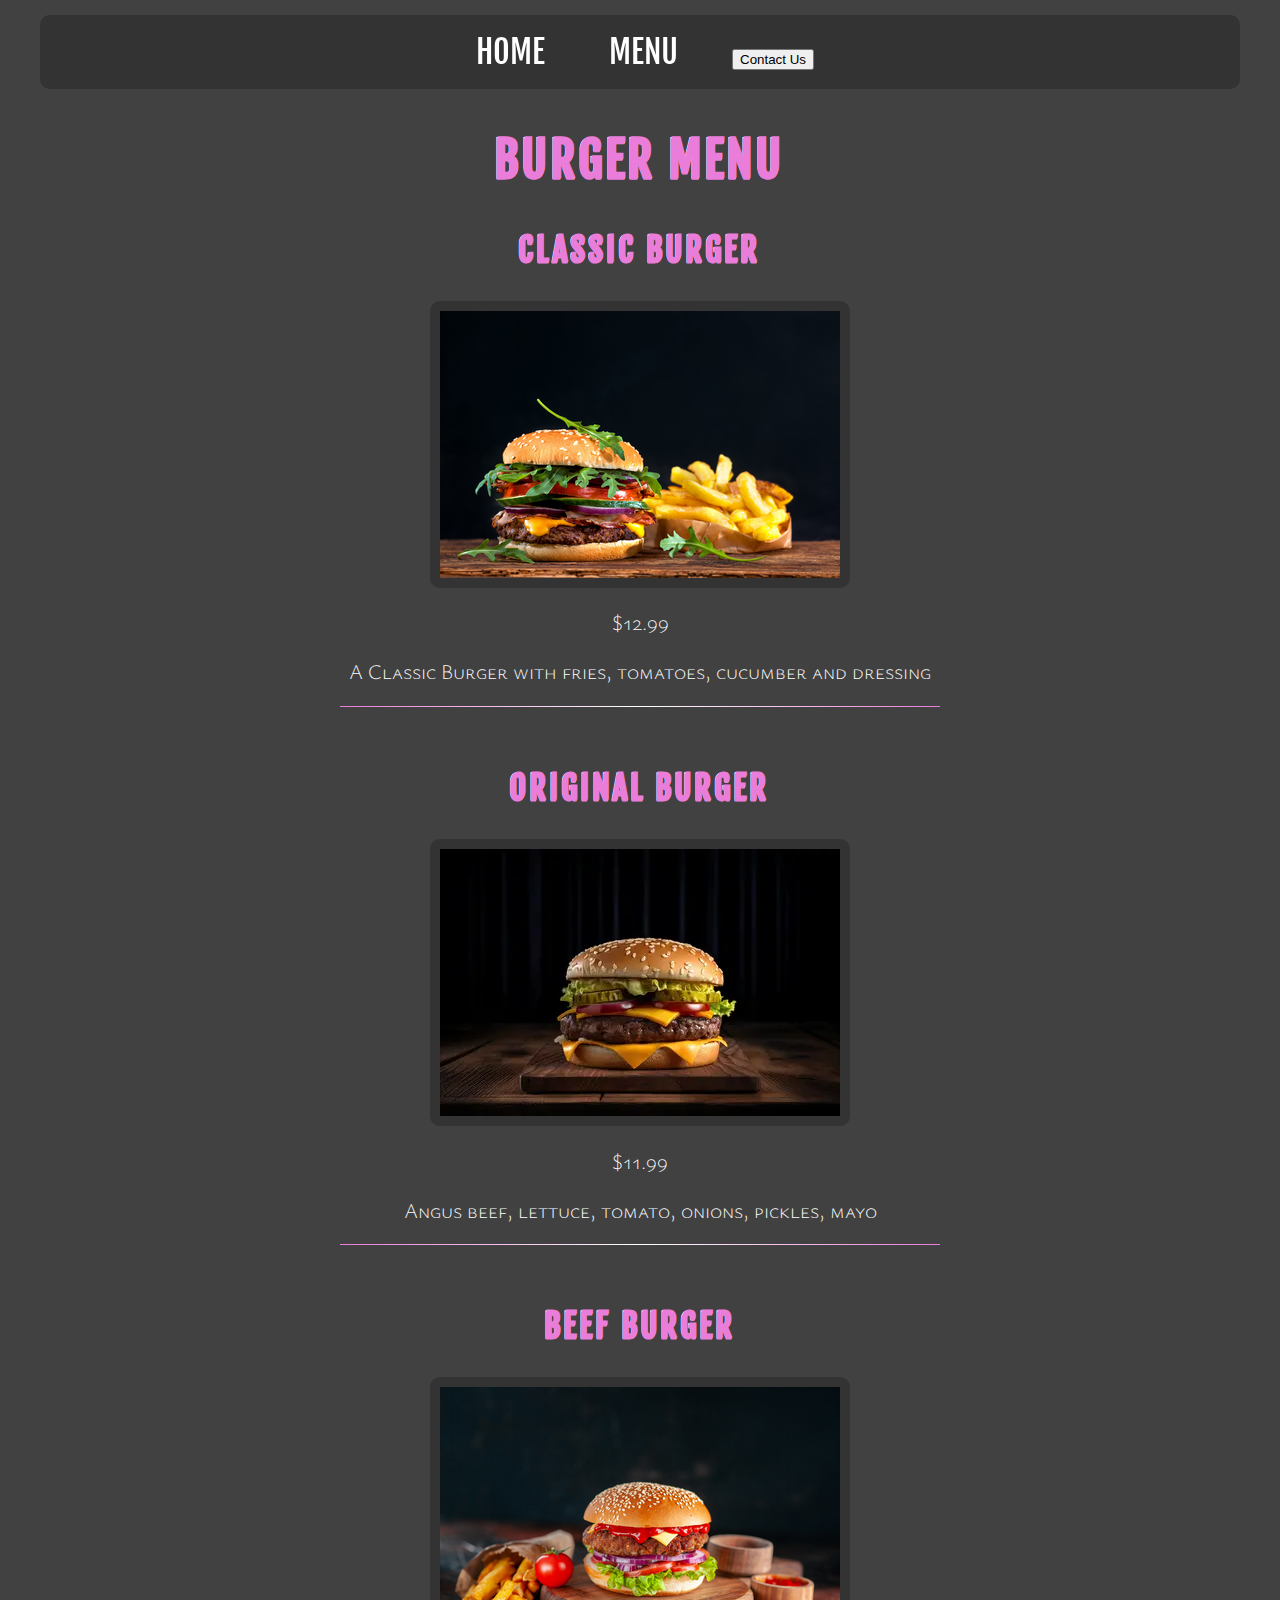
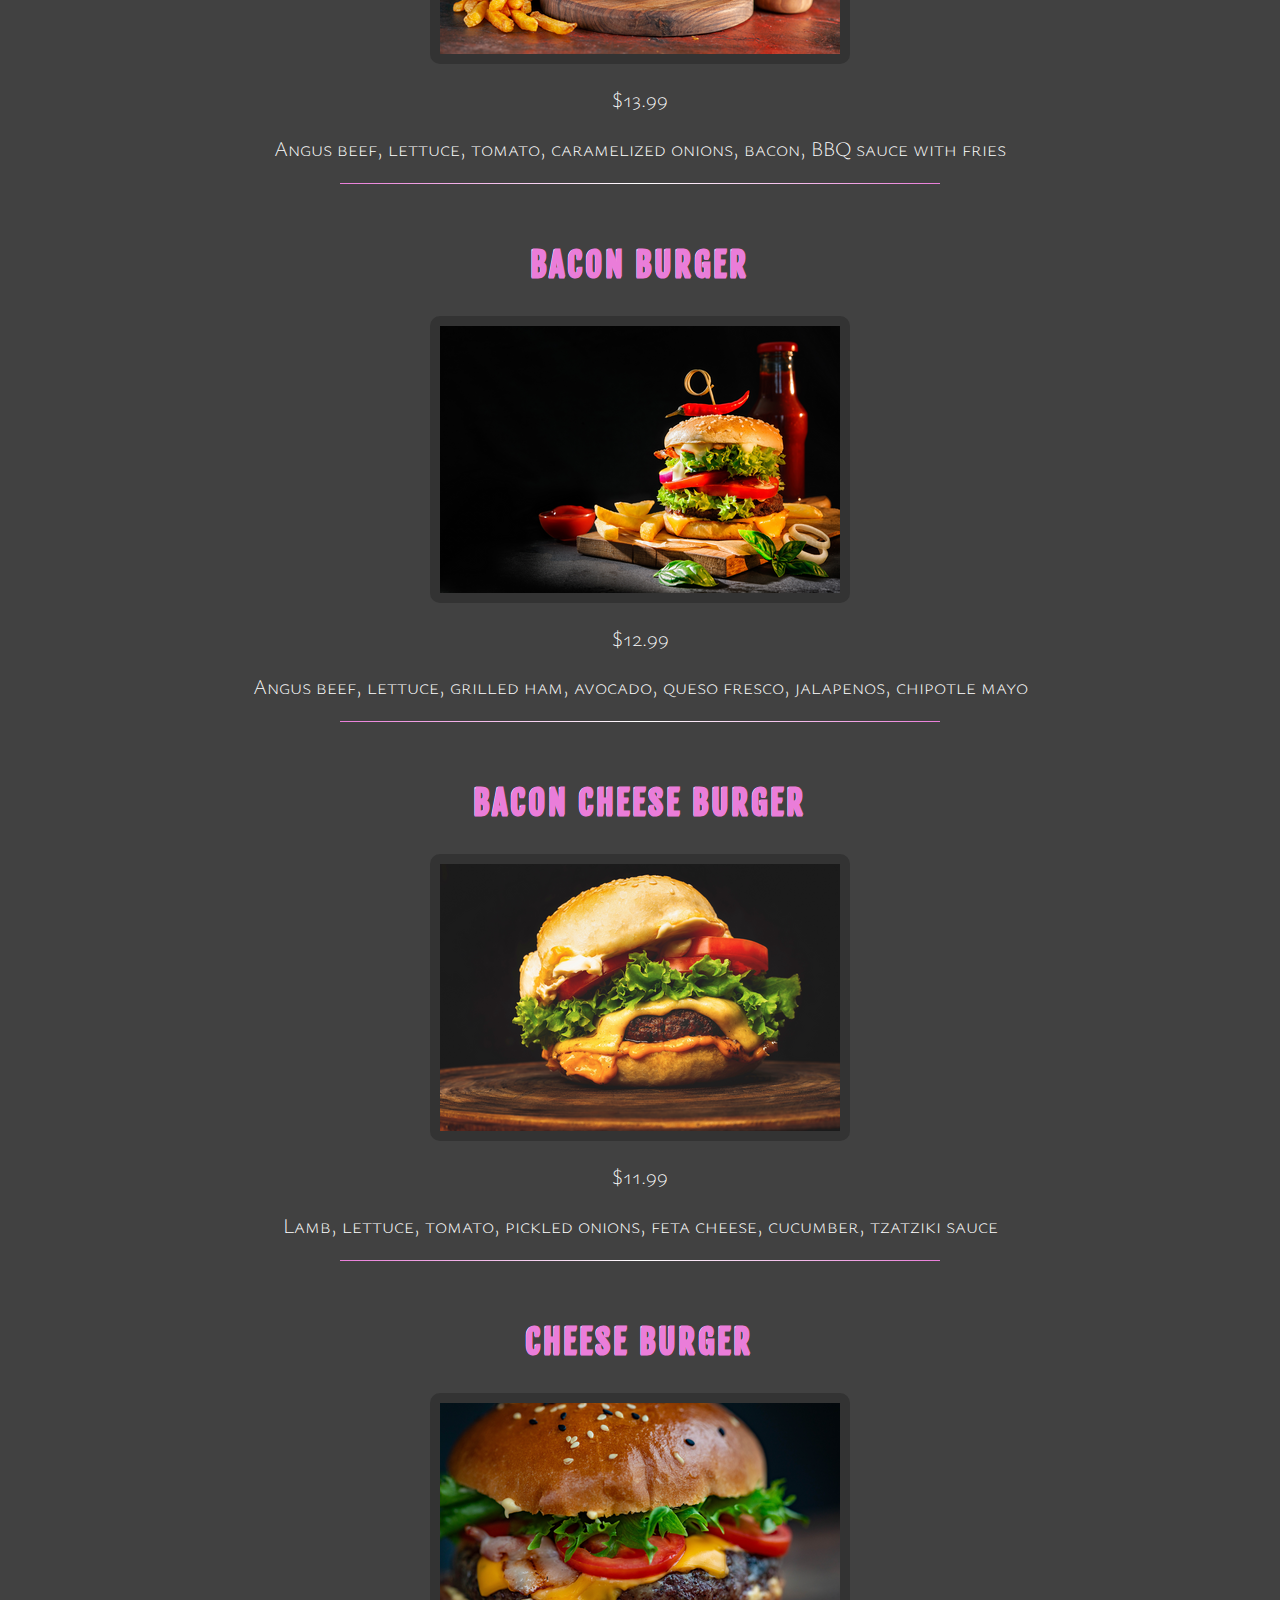
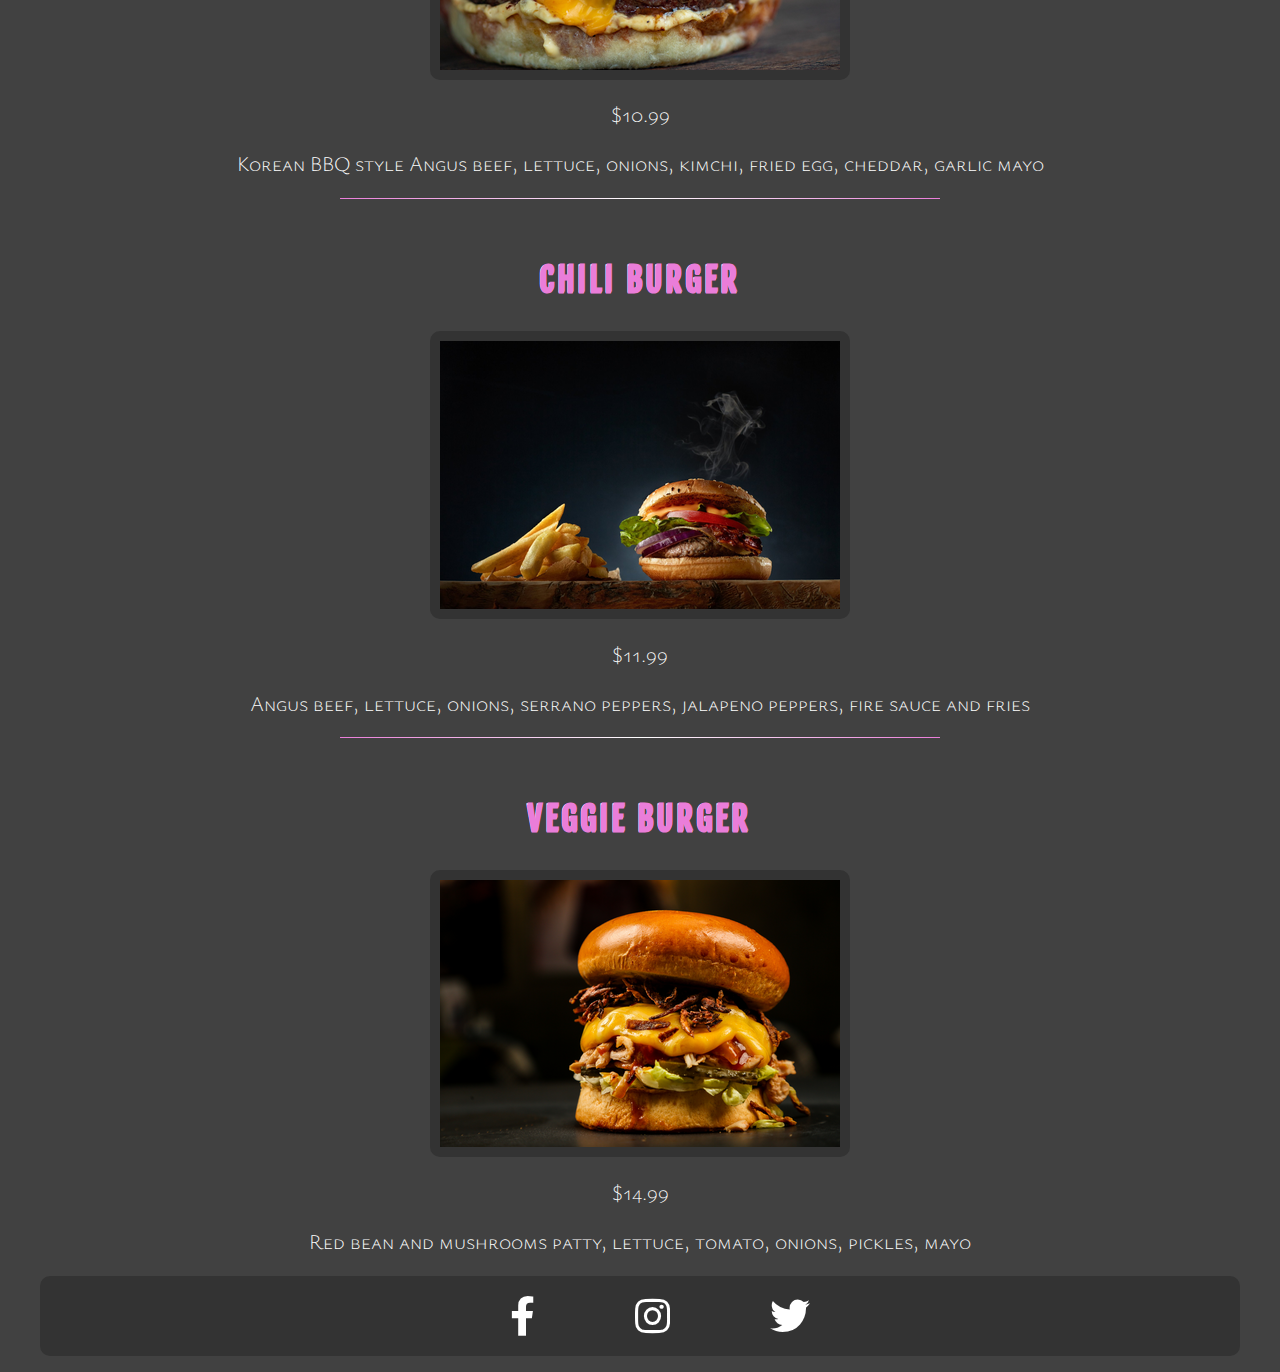
==== menu.html @ 6c891562 "Update menu.html" ====
<!DOCTYPE html>
<html lang="en">
<head>
    <meta charset="UTF-8">
    <meta http-equiv="X-UA-Compatible" content="IE=edge">
    <meta name="viewport" content="width=device-width, initial-scale=1.0">
    <meta name="description" content="sassy burgers restaurant/fast food in london, england"> 
    <meta name="keywords" content="sassy, hamburger, burger, fast food, restaurant, London">
    <link rel='stylesheet' type='text/css' href='assets/css/style.css'> 
    <link rel="stylesheet" href="https://cdnjs.cloudflare.com/ajax/libs/font-awesome/5.15.4/css/all.min.css">
    <title>Sassy Burgers</title>
</head>

<body>
    <!-- NAV -->
    <nav class="navbar">
        <ul>
            <li><a href="index.html">Home</a></li>
            <li><a href="menu.html">Menu</a></li>
            <li><button onclick="redirectToOtherPage()">Contact Us</button>
        </ul>
    </nav>

    <!-- BURGER MENU -->
    <h2>Burger Menu</h2>

    <h3>Classic Burger</h3>
    <div class="center-img"><img src="assets/images/b1.webp" alt="Classic Burger - $12.99 - A Classic Burger with fries, tomatoes, cucumber and dressing"></div>
    <p>$12.99</p>
    <p>A Classic Burger with fries, tomatoes, cucumber and dressing</p>

    <hr>

    <h3>Original Burger</h3>
    <div class="center-img"><img src="assets/images/b2.webp" alt="Original Burger - $11.99 - Angus beef, lettuce, tomato, onions, pickles, mayo"></div>
    <p>$11.99</p>
    <p>Angus beef, lettuce, tomato, onions, pickles, mayo</p>

    <hr>

    <h3>Beef Burger</h3>
    <div class="center-img"><img src="assets/images/b3.webp" alt="Beef Burger - $13.99 - Angus beef, lettuce, tomato, caramelized onions, bacon, onion rings, cheddar, BBQ sauce with fries"></div>
    <p>$13.99</p>
    <p>Angus beef, lettuce, tomato, caramelized onions, bacon, BBQ sauce with fries</p>

    <hr>

    <h3>Bacon Burger</h3>
    <div class="center-img"><img src="assets/images/b4.webp" alt="Bacon Burger - $12.99 - Angus beef, lettuce, grilled ham, avocado, queso fresco, jalapenos, chipotle mayo"></div>
    <p>$12.99</p>
    <p>Angus beef, lettuce, grilled ham, avocado, queso fresco, jalapenos, chipotle mayo</p>

    <hr>

    <h3>Bacon Cheese Burger</h3>
    <div class="center-img"><img src="assets/images/b5.webp" alt="Bacon Cheese Burger - $11.99 - Lamb, lettuce, tomato, pickled onions, feta cheese, cucumber, tzatziki sauce"></div>
    <p>$11.99</p>
    <p>Lamb, lettuce, tomato, pickled onions, feta cheese, cucumber, tzatziki sauce</p>

    <hr>

    <h3>Cheese Burger</h3>
    <div class="center-img"><img src="assets/images/b6.webp" alt="Cheese Burger - $10.99 - Korean BBQ style Angus beef, lettuce, onions, kimchi, fried egg, cheddar, garlic mayo"></div>
    <p>$10.99</p>
    <p> Korean BBQ style Angus beef, lettuce, onions, kimchi, fried egg, cheddar, garlic mayo</p>

    <hr>

    <h3>Chili Burger</h3>
    <div class="center-img"><img src="assets/images/b7.webp" alt="Chili Burger - $11.99 - Angus beef, lettuce, onions, serrano peppers, jalapeno peppers, pepper jack cheese, chipotle mayo, fire sauce and fries"></div>
    <p>$11.99</p>
    <p>Angus beef, lettuce, onions, serrano peppers, jalapeno peppers, fire sauce and fries</p>

    <hr>

    <h3>Veggie Burger</h3>
    <div class="center-img"><img src="assets/images/b8.webp" alt="Veggie Burger - $14.99 - Red bean and mushrooms patty, lettuce, tomato, onions, pickles, mayo"></div>
    <p>$14.99</p>
    <p>Red bean and mushrooms patty, lettuce, tomato, onions, pickles, mayo</p>

    <!-- FOOTER -->
    <footer>
        <div class="footer-content">
            <div class="footer-social">
                <ul class="social-links">
                    <li><a href="http://www.facebook.com/" target="_blank" aria-label="Facebook opens in a new window"><i class="fab fa-facebook-f"></i></a></li>
                    <li><a href="http://www.instagram.com/" target="_blank" aria-label="Instagram opens in a new window"><i class="fab fa-instagram"></i></a></li>
                    <li><a href="http://www.twitter.com/" target="_blank" aria-label="Twitter opens in a new window"><i class="fab fa-twitter"></i></a></li>
                </ul>
            </div>
        </div>
    </footer>
<script>function redirectToOtherPage() {window.location.href="other-index.html#contact-container";}</script>
</body>
</html>
---- assets/css/style.css ----
/* FONT IMPORT */
@import url("https://fonts.googleapis.com/css2?family=Fjalla+One&family=Ysabeau+SC:wght@100;200&display=swap");

/* OVERALL SETTINGS */
body {
    max-width: 1200px;
    margin-left: auto;
    margin-right: auto;
    background-color: #414141;
    font-family: 'Ysabeau SC', sans-serif;
    font-weight: 200;
    text-align: center;
}
p {
    font-size: 1.3rem;
    color: #fff;
}
/* Link hover style ("https://css-tricks.com/css-link-hover-effects") */
a {
    background-image: linear-gradient(to right,     
            #ea7dd9,
            #ea7dd9 50%,
            #fff 50%);
    background-size: 200% 100%;
    background-position: -100%;
    display: inline-block;
    padding: 5px 0;
    position: relative;
    -webkit-background-clip: text;
    -webkit-text-fill-color: transparent;
    transition: all 0.3s ease-in-out;                
}
a:before {
    content: '';
    background: #ea7dd9;
    display: block;
    position: absolute;
    bottom: -3px;
    left: 0;
    width: 0;
    height: 3px;
    transition: all 0.3s ease-in-out;
}
a:hover {
    background-position: 0;
}
a:hover::before {
    width: 100%;
}
/* NAV */
.navbar {
    background-color: #333;
    overflow: hidden;
    border-radius: 10px;
    margin-top: 15px;
    text-align: center;
}
.navbar ul {
    list-style-type: none;
    padding: 0;
}
.navbar li {
    display: inline-block;
    margin-right: 20px;
    margin-left: 20px;
}
.navbar a {
    font-family: "fjalla One", "sans-serif";
    text-transform: uppercase;
    font-size: 2rem;
    text-align: center;
    padding: 1px 10px 1px 10px;
    text-decoration: none;
}
/* TITLES ("https://kinsta.com/blog/css-text-outline") */
h1,
h2,
h3 {
    color: #ea7dd9;
    font-family: 'Fjalla One', sans-serif;
    text-transform: uppercase;
    letter-spacing: 3px;
    text-shadow:
        -1px 2px 0 #ea7dd9,
        -1px 1px 0 #fff,
        -1px 1px 0 #ea7dd9,
        -1px 1px 0 #fff;
}
h1 {
    font-size: 4rem;
}
h2 {
    font-size: 3rem;
}
h3 {
    font-size: 2rem;
}
/* BURGER SHOWCASE ("[FreeCourseSite.com] Udemy - Build Responsive Real World Websites with HTML5 and CSS3") */
.section-burger {
    border: 10px solid transparent;
    border-radius: 10px;
    border-color: #333;
}
.burger-showcase li {
    float: left;
    width: 25%;
}
.burger-photo {
    width: 100%;
    margin: 1px;
    overflow: hidden;
    background: #000;
}
.burger-photo img {
    opacity: 0.7;
    width: 100%;
    transform: scale(1.3);
    transition: transform 0.5s, opacity 0.5s;
}
.burger-photo img:hover {
    opacity: 1;
    transform: scale(1.1);
}
.clearfix {
    zoom: 1%;
    overflow: auto;
}
/* ABOUT US */
.text-container {
    max-width: 1100px;
    margin: 0 auto;
}
#restaurant {
    max-width: 100%;
    margin: 0 auto;
    border: 10px solid transparent;
    border-radius: 10px;
    border-color: #333;
    box-sizing: border-box; /* Ensure image follow body max-width */
}
/* CONTACT.HTML */
#contact-container {}

fieldset {
    border-radius: 10px;
    text-align: left;
    text-align-last: center;
}
.contact-row {
    display: flex;
    margin-bottom: 5px;
    color: #fff;
}
.contact-label {
    flex: 20%;
    font-size: 1.2rem;
    font-family: 'Ysabeau SC', sans-serif;
    text-transform: uppercase;
}
.contact-input {
    text-align-last: left;
    font-family: 'Ysabeau SC', sans-serif;
    font-size: 1.2rem;
    flex: 80%;
    margin-right: 5%;
    border: 1px solid #ccc;
    border-radius: 4px;
}
.contact-button {
    font-family: 'Ysabeau SC', sans-serif;
    font-size: 1.3rem;
    color: #fff;
    background-color: #333;
    padding: 10px 16px;
    border: none;
    margin-top: 10px;
    margin-right: 10px;
    border-radius: 4px;
    cursor: pointer;
    text-align: center;
    text-decoration: none;
    display: inline-block;
}
.contact-button:hover {
    background-color: #ea7dd9;
}
/* FOOTER */
.footer-content {
    border-radius: 10px;
    background-color: #333;
}
.footer {
    color: #fff;
}
.social-links {
    list-style-type: none;
    padding-bottom: 15px;
    padding-top: 15px;
    display: flex;
    justify-content: center;
    text-align:center;
}
.social-links li {
    margin: 0 50px;
}
.social-links i {
    font-size: 2.5rem;
}
.social-links a {
    color: #fff;
}
.social-links a:hover {
    color: #ea7dd9;
}
/* MENU.HTML */
.center-img {
    display: flex;
    justify-content: center;
    max-width: 400px;
    margin: 0 auto;
    border: 10px solid transparent;
    border-radius: 10px;
    border-color: #333;
}
/* HR STYLE ("https://css-tricks.com/examples/hrs") */
hr {
    width: 50%;
    margin-bottom: 5%;
    border: 0;
    height: 1px;
    background-image: linear-gradient(to right, #ea7dd9, #fff, #ea7dd9);
}
/* MEDIA QUERIES */
@media (max-width: 1200px) { /* Screens up to 1200px */
    body {
        max-width: 100%; /* Ensure content takes full width on smaller screens */
    }
@media (max-width: 768px) { /* Screens up to 768px */
    body {
    padding-left: 5px; /* Ensure content looks good on smaller screens */
    padding-right: 5px; /* Ensure content looks good on smaller screens */
    }
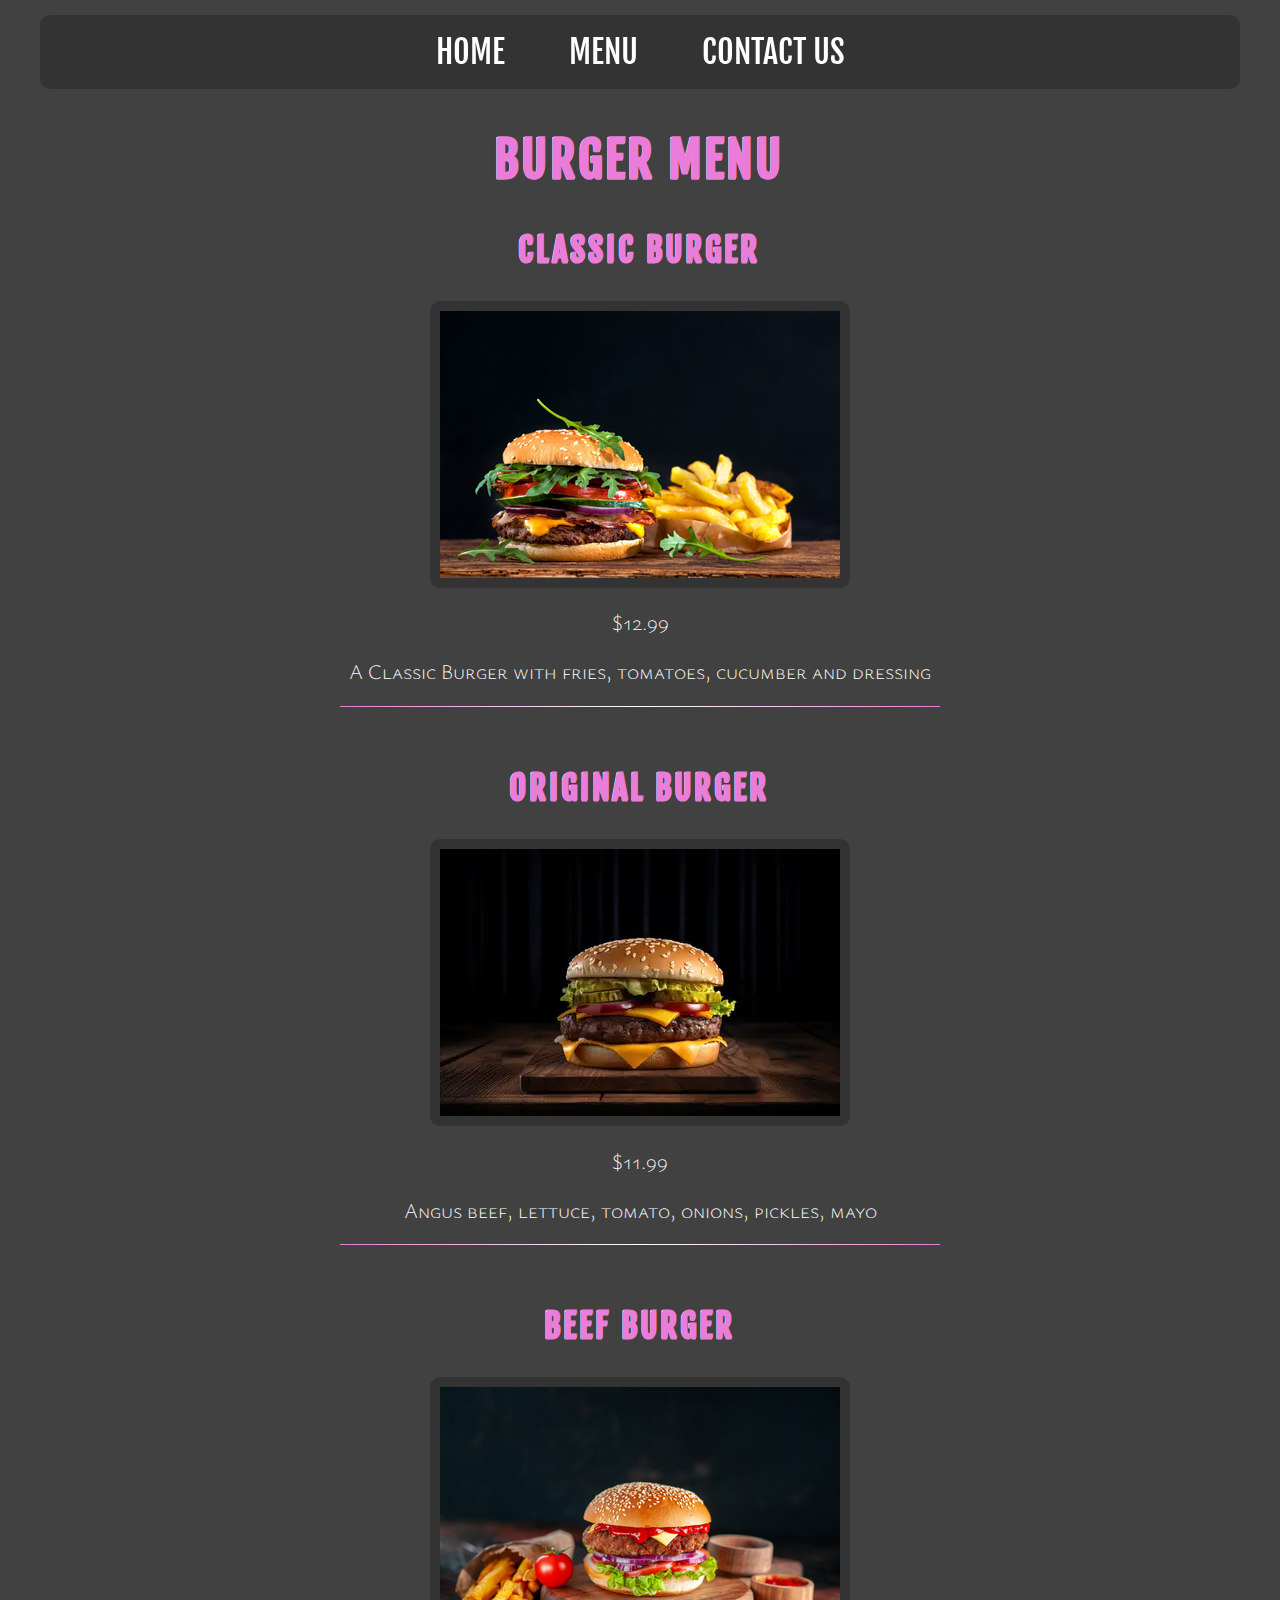
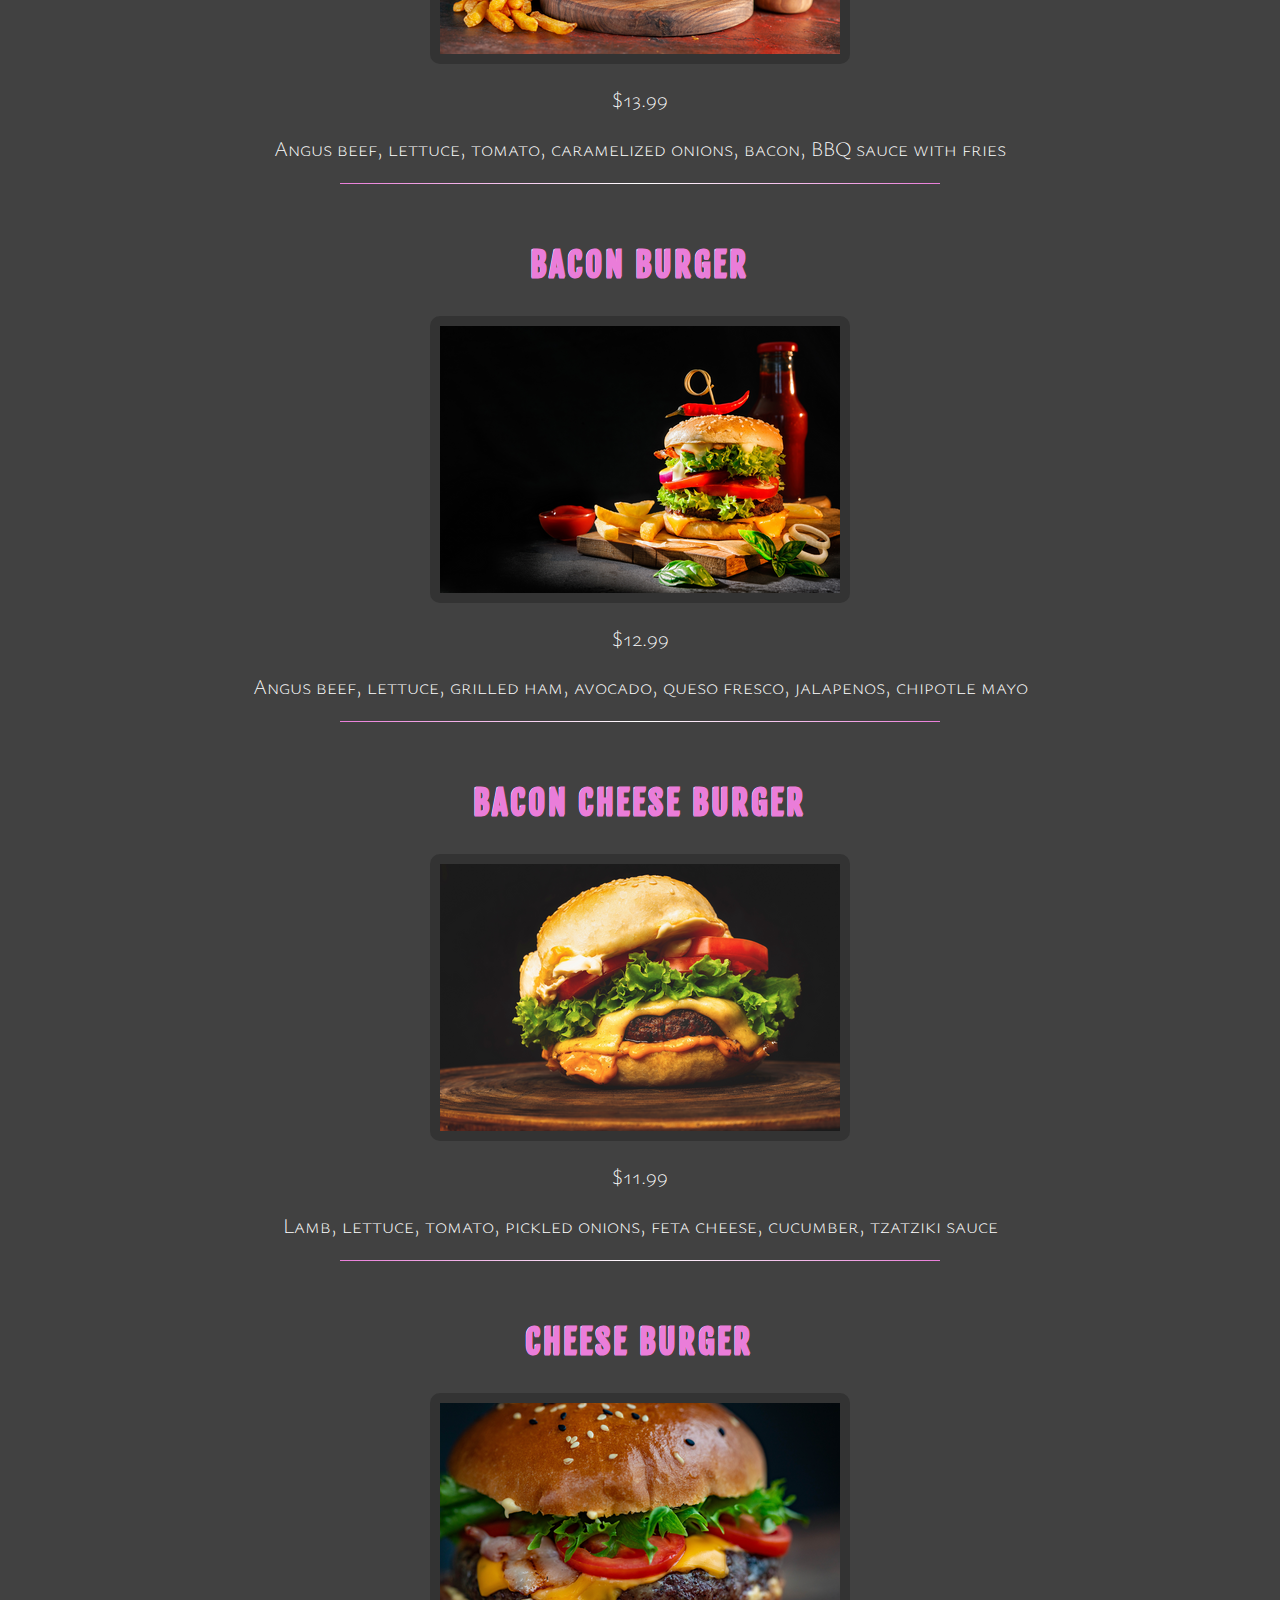
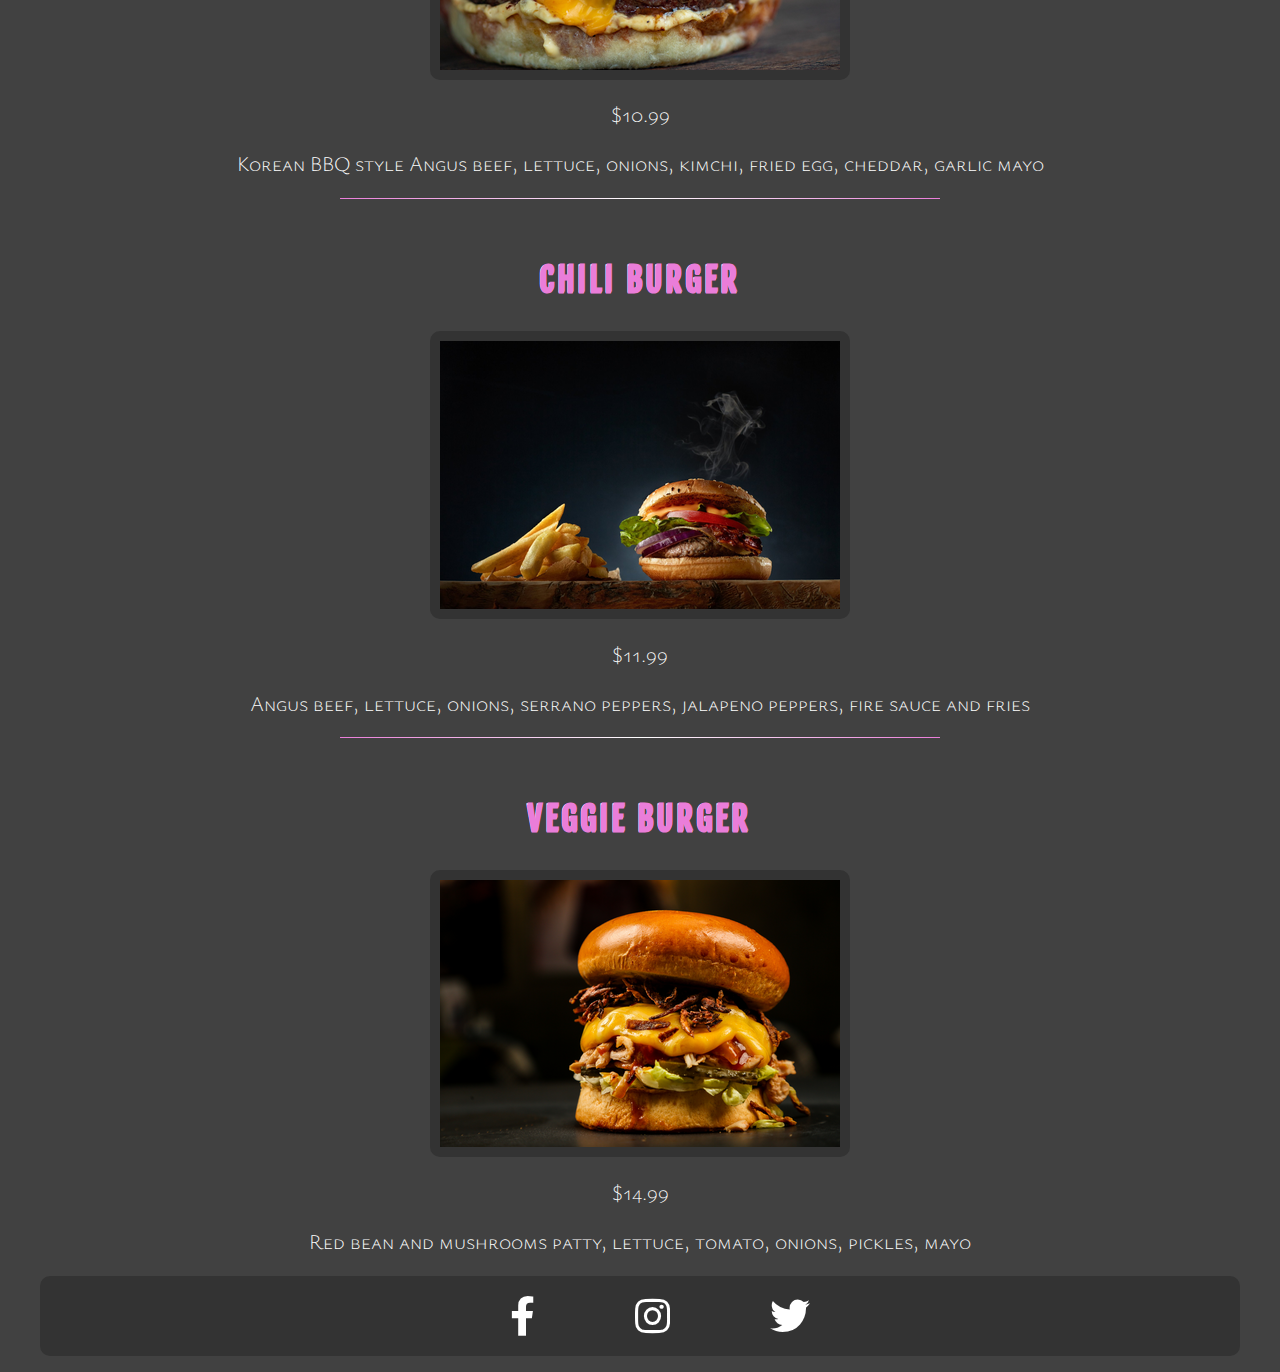
==== commit f7e304f9: "Update menu.html" ====
--- a/menu.html
+++ b/menu.html
@@ -17,7 +17,7 @@
         <ul>
             <li><a href="index.html">Home</a></li>
             <li><a href="menu.html">Menu</a></li>
-            <li><button onclick="redirectToOtherPage()">Contact Us</button>
+            <li><a href="https://github.com/GlennJohansson85/p1-sassy_burgers/blob/main/other-index.html#contact-container">Contact Us</a></li>
         </ul>
     </nav>
 
@@ -90,6 +90,6 @@
             </div>
         </div>
     </footer>
-<script>function redirectToOtherPage() {window.location.href="other-index.html#contact-container";}</script>
+
 </body>
 </html>
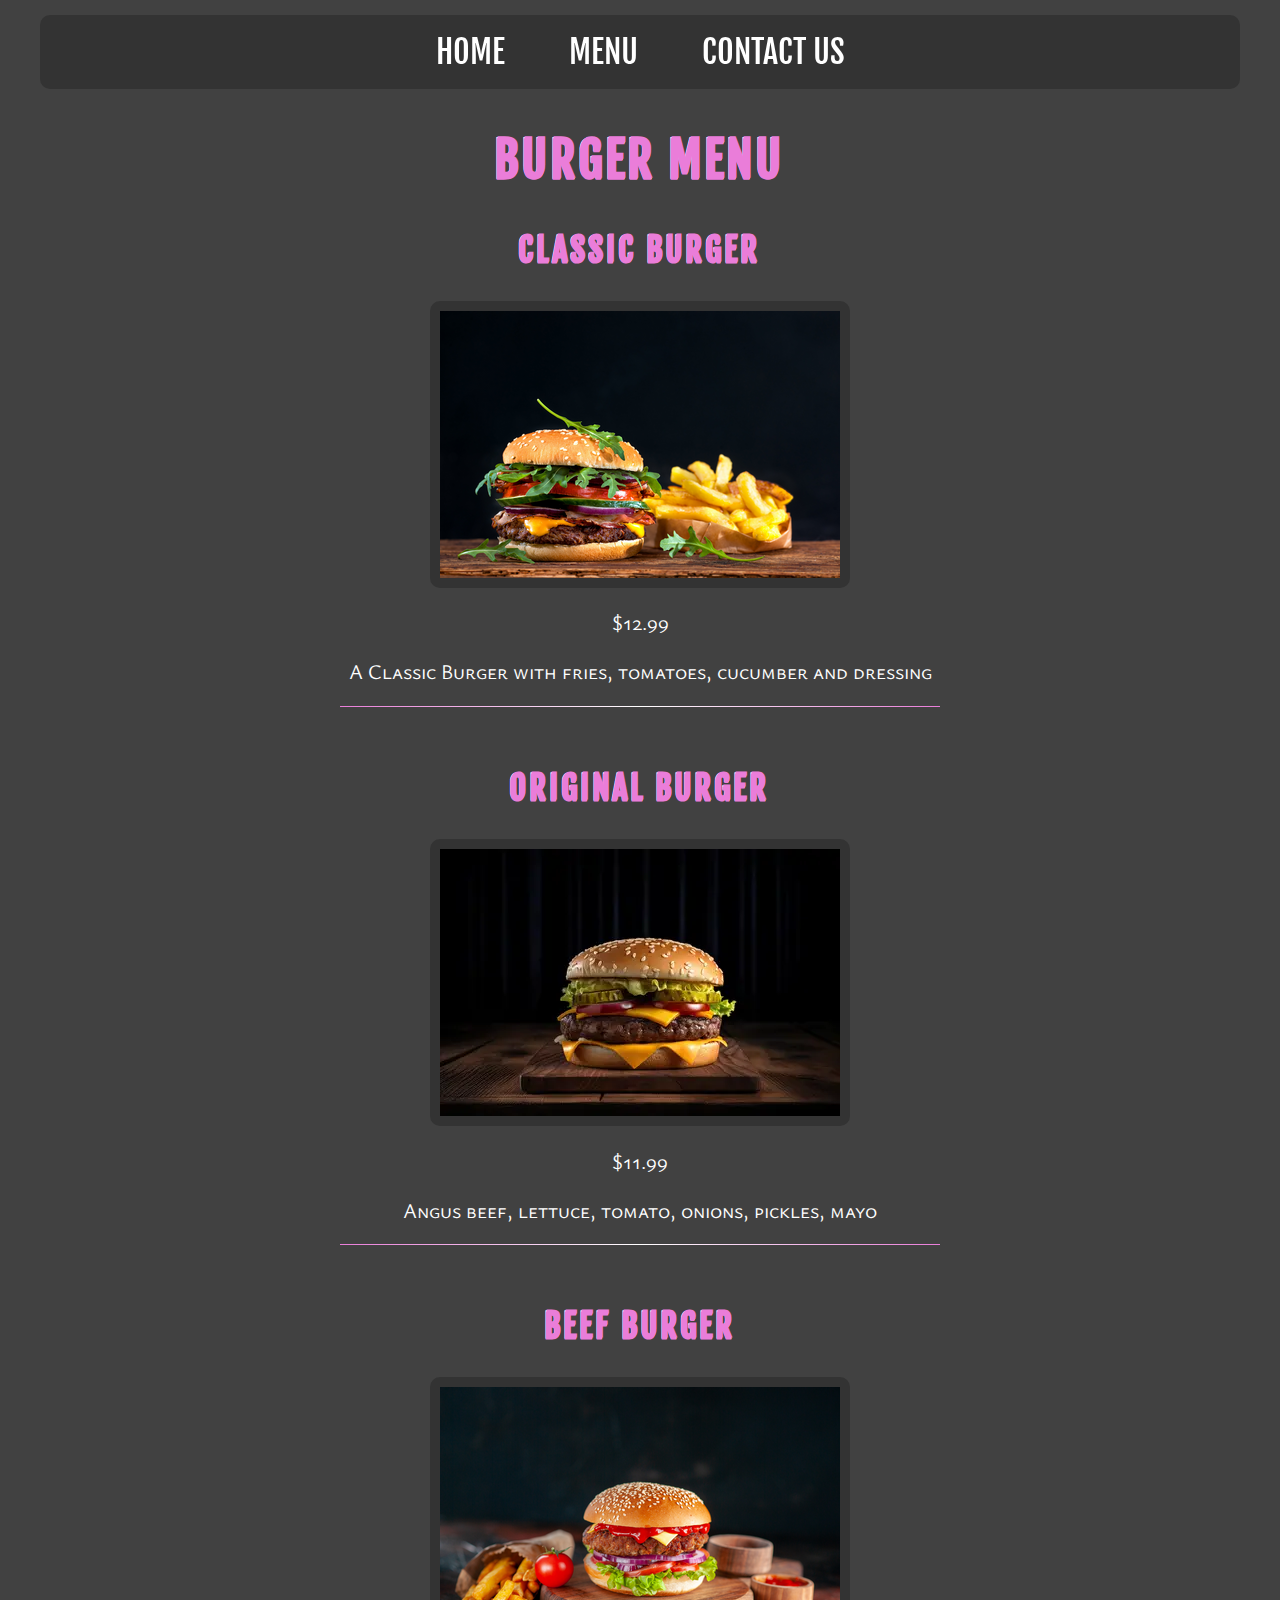
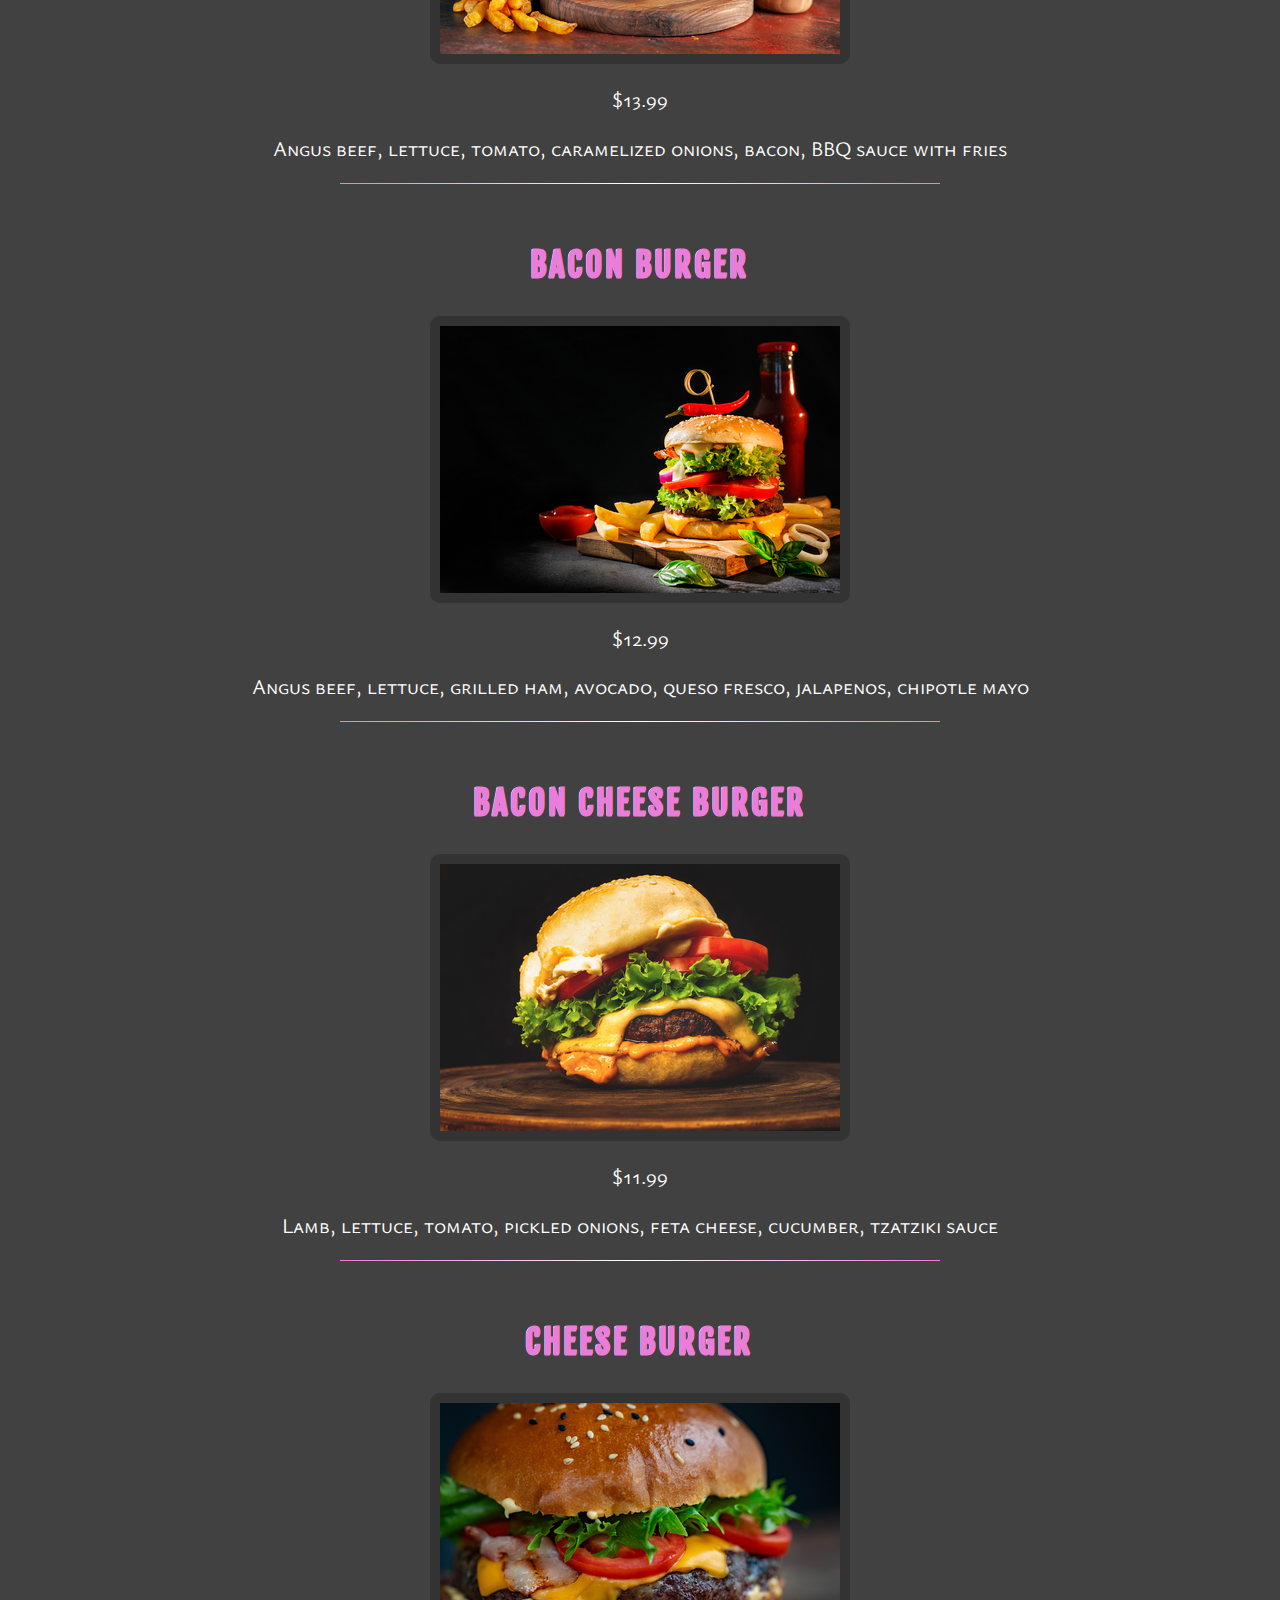
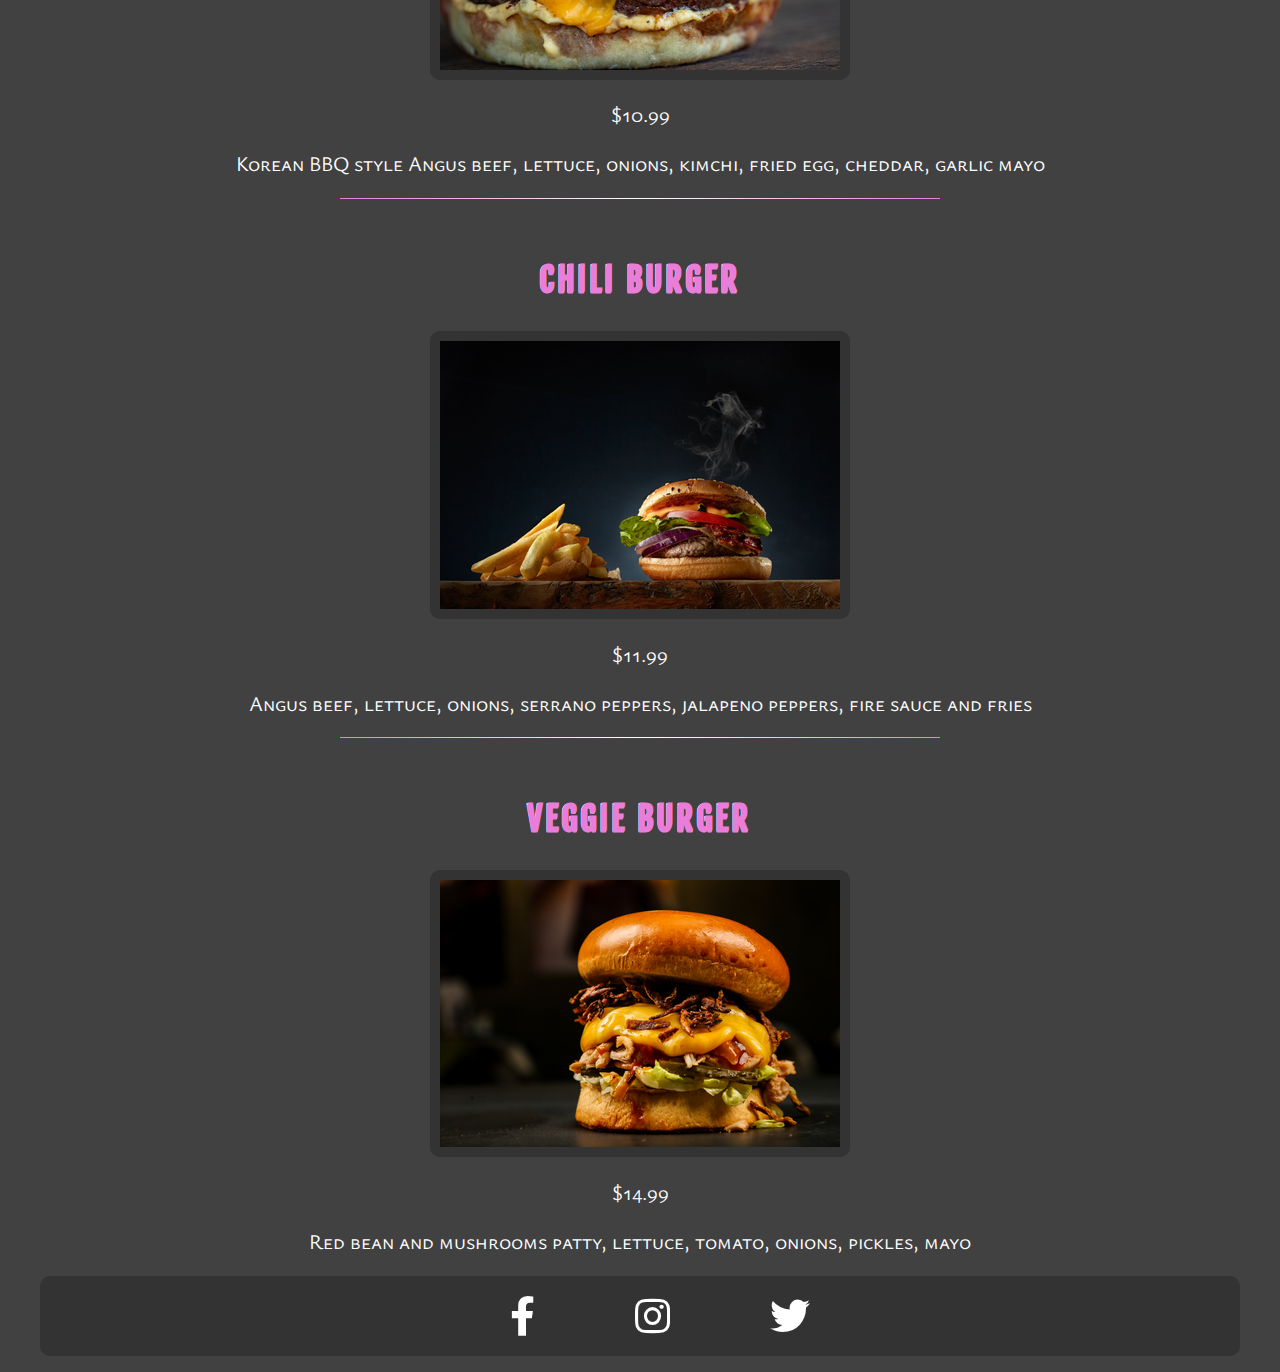
==== commit b16eb4df: "Update menu.html" ====
--- a/menu.html
+++ b/menu.html
@@ -8,6 +8,7 @@
     <meta name="keywords" content="sassy, hamburger, burger, fast food, restaurant, London">
     <link rel='stylesheet' type='text/css' href='assets/css/style.css'> 
     <link rel="stylesheet" href="https://cdnjs.cloudflare.com/ajax/libs/font-awesome/5.15.4/css/all.min.css">
+    <link rel="preconnect" href="https://fonts.googleapis.com">
     <title>Sassy Burgers</title>
 </head>
 
@@ -17,10 +18,10 @@
         <ul>
             <li><a href="index.html">Home</a></li>
             <li><a href="menu.html">Menu</a></li>
-            <li><a href="https://github.com/GlennJohansson85/p1-sassy_burgers/blob/main/other-index.html#contact-container">Contact Us</a></li>
+            <li><a href="https://glennjohansson85.github.io/p1-sassy_burgers/index.html#contact-container">Contact Us</a></li>
         </ul>
     </nav>
-
+    
     <!-- BURGER MENU -->
     <h2>Burger Menu</h2>
 
--- a/assets/css/style.css
+++ b/assets/css/style.css
@@ -1,5 +1,5 @@
 /* FONT IMPORT */
-@import url("https://fonts.googleapis.com/css2?family=Fjalla+One&family=Ysabeau+SC:wght@100;200&display=swap");
+@import url('https://fonts.googleapis.com/css2?family=Fjalla+One&family=Ysabeau+SC:wght@200&display=swap');
 
 /* OVERALL SETTINGS */
 body {
@@ -8,13 +8,14 @@
     margin-right: auto;
     background-color: #414141;
     font-family: 'Ysabeau SC', sans-serif;
-    font-weight: 200;
-    text-align: center;
-}
+    text-align: center;
+}
+
 p {
     font-size: 1.3rem;
     color: #fff;
 }
+
 /* Link hover style ("https://css-tricks.com/css-link-hover-effects") */
 a {
     background-image: linear-gradient(to right,     
@@ -30,6 +31,7 @@
     -webkit-text-fill-color: transparent;
     transition: all 0.3s ease-in-out;                
 }
+
 a:before {
     content: '';
     background: #ea7dd9;
@@ -41,12 +43,10 @@
     height: 3px;
     transition: all 0.3s ease-in-out;
 }
-a:hover {
-    background-position: 0;
-}
-a:hover::before {
-    width: 100%;
-}
+
+a:hover {background-position: 0;}
+a:hover::before {width: 100%;}
+
 /* NAV */
 .navbar {
     background-color: #333;
@@ -55,15 +55,18 @@
     margin-top: 15px;
     text-align: center;
 }
+
 .navbar ul {
     list-style-type: none;
     padding: 0;
 }
+
 .navbar li {
     display: inline-block;
     margin-right: 20px;
     margin-left: 20px;
 }
+
 .navbar a {
     font-family: "fjalla One", "sans-serif";
     text-transform: uppercase;
@@ -72,6 +75,7 @@
     padding: 1px 10px 1px 10px;
     text-decoration: none;
 }
+
 /* TITLES ("https://kinsta.com/blog/css-text-outline") */
 h1,
 h2,
@@ -86,50 +90,53 @@
         -1px 1px 0 #ea7dd9,
         -1px 1px 0 #fff;
 }
-h1 {
-    font-size: 4rem;
-}
-h2 {
-    font-size: 3rem;
-}
-h3 {
-    font-size: 2rem;
-}
+
+h1 {font-size: 4rem;}
+h2 {font-size: 3rem;}
+h3 {font-size: 2rem;}
+
 /* BURGER SHOWCASE ("[FreeCourseSite.com] Udemy - Build Responsive Real World Websites with HTML5 and CSS3") */
 .section-burger {
     border: 10px solid transparent;
     border-radius: 10px;
     border-color: #333;
 }
+
 .burger-showcase li {
     float: left;
     width: 25%;
 }
+
 .burger-photo {
     width: 100%;
     margin: 1px;
     overflow: hidden;
     background: #000;
 }
+
 .burger-photo img {
     opacity: 0.7;
     width: 100%;
     transform: scale(1.3);
     transition: transform 0.5s, opacity 0.5s;
 }
+
 .burger-photo img:hover {
     opacity: 1;
     transform: scale(1.1);
 }
+
 .clearfix {
     zoom: 1%;
     overflow: auto;
 }
+
 /* ABOUT US */
 .text-container {
     max-width: 1100px;
     margin: 0 auto;
 }
+
 #restaurant {
     max-width: 100%;
     margin: 0 auto;
@@ -138,25 +145,27 @@
     border-color: #333;
     box-sizing: border-box; /* Ensure image follow body max-width */
 }
+
 /* CONTACT.HTML */
-#contact-container {}
-
 fieldset {
     border-radius: 10px;
     text-align: left;
     text-align-last: center;
 }
+
 .contact-row {
     display: flex;
     margin-bottom: 5px;
     color: #fff;
 }
+
 .contact-label {
     flex: 20%;
     font-size: 1.2rem;
     font-family: 'Ysabeau SC', sans-serif;
     text-transform: uppercase;
 }
+
 .contact-input {
     text-align-last: left;
     font-family: 'Ysabeau SC', sans-serif;
@@ -166,6 +175,7 @@
     border: 1px solid #ccc;
     border-radius: 4px;
 }
+
 .contact-button {
     font-family: 'Ysabeau SC', sans-serif;
     font-size: 1.3rem;
@@ -181,17 +191,17 @@
     text-decoration: none;
     display: inline-block;
 }
-.contact-button:hover {
-    background-color: #ea7dd9;
-}
+
+.contact-button:hover {background-color: #ea7dd9;}
+
 /* FOOTER */
 .footer-content {
     border-radius: 10px;
     background-color: #333;
 }
-.footer {
-    color: #fff;
-}
+
+.footer {color: #fff;}
+
 .social-links {
     list-style-type: none;
     padding-bottom: 15px;
@@ -200,18 +210,12 @@
     justify-content: center;
     text-align:center;
 }
-.social-links li {
-    margin: 0 50px;
-}
-.social-links i {
-    font-size: 2.5rem;
-}
-.social-links a {
-    color: #fff;
-}
-.social-links a:hover {
-    color: #ea7dd9;
-}
+
+.social-links li {margin: 0 50px;}
+.social-links i {font-size: 2.5rem;}
+.social-links a {color: #fff;}
+.social-links a:hover {color: #ea7dd9;}
+
 /* MENU.HTML */
 .center-img {
     display: flex;
@@ -222,6 +226,7 @@
     border-radius: 10px;
     border-color: #333;
 }
+
 /* HR STYLE ("https://css-tricks.com/examples/hrs") */
 hr {
     width: 50%;
@@ -230,13 +235,12 @@
     height: 1px;
     background-image: linear-gradient(to right, #ea7dd9, #fff, #ea7dd9);
 }
+
 /* MEDIA QUERIES */
-@media (max-width: 1200px) { /* Screens up to 1200px */
-    body {
-        max-width: 100%; /* Ensure content takes full width on smaller screens */
-    }
-@media (max-width: 768px) { /* Screens up to 768px */
-    body {
-    padding-left: 5px; /* Ensure content looks good on smaller screens */
-    padding-right: 5px; /* Ensure content looks good on smaller screens */
-    }
+@media  (max-width: 1200px) {
+body    {max-width: 100%;}
+}
+
+@media  (max-width: 768px) {
+body    {padding-left: 5px; padding-right: 5px;}
+}
